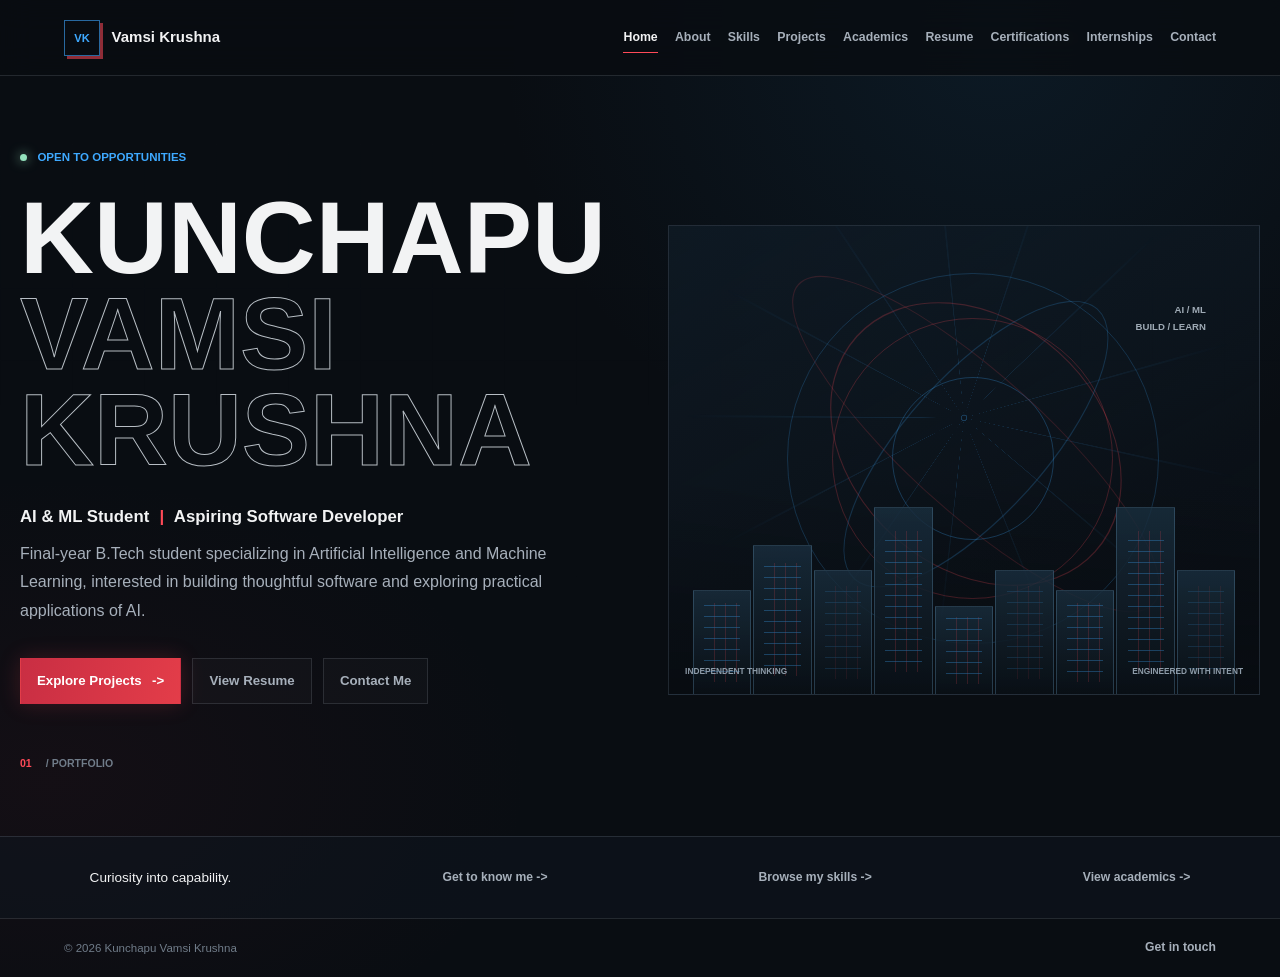
==== vamsi-portfolio/index.html @ ef6db5f4 "first upload" ====
<!doctype html>
<html lang="en">
<head>
	<meta charset="utf-8">
	<meta name="viewport" content="width=device-width, initial-scale=1">
	<meta name="description" content="Portfolio of Kunchapu Vamsi Krushna, a final-year B.Tech student specializing in Artificial Intelligence and Machine Learning.">
	<meta name="theme-color" content="#090d12">
	<title>Kunchapu Vamsi Krushna | AI &amp; ML Student</title>
	<link rel="stylesheet" href="css/style.css">
	<link rel="stylesheet" href="css/pages.css">
	<link rel="stylesheet" href="css/responsive.css">
	<script src="js/main.js" defer></script>
</head>
<body>
	<a class="skip-link" href="#main-content">Skip to content</a>
	<header class="site-header">
		<a class="brand" href="index.html" aria-label="Kunchapu Vamsi Krushna home"><span class="brand-mark">VK</span><span>Vamsi Krushna</span></a>
		<button class="nav-toggle" type="button" aria-expanded="false" aria-controls="primary-navigation" aria-label="Open navigation"><span></span><span></span></button>
		<nav class="primary-navigation" id="primary-navigation" aria-label="Main navigation">
			<a href="index.html" aria-current="page">Home</a>
			<a href="pages/about.html">About</a>
			<a href="pages/skills.html">Skills</a>
			<a href="pages/projects.html">Projects</a>
			<a href="pages/academics.html">Academics</a>
			<a href="pages/resume.html">Resume</a>
			<a href="pages/certifications.html">Certifications</a>
			<a href="pages/internships.html">Internships</a>
			<a href="pages/contact.html">Contact</a>
		</nav>
	</header>

	<main id="main-content" class="home-main">
		<section class="hero" aria-labelledby="hero-title">
			<div class="hero-copy">
				<p class="eyebrow"><span class="status-dot"></span> Open to opportunities</p>
				<h1 id="hero-title">Kunchapu<br><span>Vamsi Krushna</span></h1>
				<p class="hero-role">AI &amp; ML Student <span aria-hidden="true">|</span> Aspiring Software Developer</p>
				<p class="hero-intro">Final-year B.Tech student specializing in Artificial Intelligence and Machine Learning, interested in building thoughtful software and exploring practical applications of AI.</p>
				<div class="hero-actions">
					<a class="button button-primary" href="pages/projects.html">Explore Projects <span aria-hidden="true">-&gt;</span></a>
					<a class="button button-quiet" href="pages/resume.html">View Resume</a>
					<a class="button button-quiet" href="pages/contact.html">Contact Me</a>
				</div>
				<p class="hero-index"><span>01</span> / PORTFOLIO</p>
			</div>
			<div class="hero-art" aria-hidden="true">
				<div class="web-ring web-ring-one"></div>
				<div class="web-ring web-ring-two"></div>
				<div class="hero-coordinate">AI / ML<br>BUILD / LEARN</div>
				<div class="skyline">
					<i></i><i></i><i></i><i></i><i></i><i></i><i></i><i></i><i></i>
				</div>
				<div class="art-caption"><span>INDEPENDENT THINKING</span><span>ENGINEERED WITH INTENT</span></div>
			</div>
		</section>
		<section class="home-strip" aria-label="Portfolio sections">
			<p>Curiosity into capability.</p>
			<a href="pages/about.html">Get to know me <span aria-hidden="true">-&gt;</span></a>
			<a href="pages/skills.html">Browse my skills <span aria-hidden="true">-&gt;</span></a>
			<a href="pages/academics.html">View academics <span aria-hidden="true">-&gt;</span></a>
		</section>
	</main>

	<footer class="site-footer"><span>&copy; <span data-year></span> Kunchapu Vamsi Krushna</span><a href="pages/contact.html">Get in touch</a></footer>
</body>
</html>
---- vamsi-portfolio/css/style.css ----
:root {
	color-scheme: dark;
	--ink: #f2f3f4;
	--muted: #a7b0bb;
	--dim: #707c89;
	--night: #090d12;
	--panel: #111821;
	--panel-raised: #151f29;
	--line: rgba(199, 214, 228, .14);
	--red: #ff4a58;
	--blue: #3ea9ff;
	--green: #94e2bd;
	--font-display: "Arial Black", "Trebuchet MS", sans-serif;
	--font-body: "Trebuchet MS", "Segoe UI", sans-serif;
	font-family: var(--font-body);
	font-synthesis: none;
	text-rendering: optimizeLegibility;
}

* { box-sizing: border-box; }
html { min-width: 320px; scroll-behavior: smooth; }
body {
	min-width: 320px;
	min-height: 100vh;
	margin: 0;
	display: flex;
	flex-direction: column;
	overflow-x: hidden;
	color: var(--ink);
	background-color: var(--night);
	background-image: radial-gradient(ellipse at 78% 4%, rgba(25, 79, 116, .19), transparent 31rem), radial-gradient(ellipse at 4% 80%, rgba(117, 31, 46, .1), transparent 30rem);
	font: 400 1rem/1.6 var(--font-body);
}

body::before {
	position: fixed;
	z-index: -1;
	inset: 0;
	pointer-events: none;
	content: "";
	opacity: .16;
	background-image: linear-gradient(rgba(173, 197, 218, .05) 1px, transparent 1px), linear-gradient(90deg, rgba(173, 197, 218, .05) 1px, transparent 1px);
	background-size: 72px 72px;
	mask-image: linear-gradient(to bottom, black, transparent 90%);
}

a { color: inherit; }
button, a { -webkit-tap-highlight-color: transparent; }
a:focus-visible, button:focus-visible { outline: 2px solid var(--blue); outline-offset: 4px; }
img, iframe { max-width: 100%; }

.skip-link {
	position: fixed;
	z-index: 20;
	top: .75rem;
	left: .75rem;
	padding: .7rem 1rem;
	transform: translateY(-160%);
	color: var(--night);
	background: var(--ink);
	font-weight: 700;
}
.skip-link:focus { transform: translateY(0); }

.site-header {
	position: relative;
	z-index: 5;
	min-height: 76px;
	display: flex;
	align-items: center;
	justify-content: space-between;
	gap: 2rem;
	padding: .8rem clamp(1.25rem, 5vw, 5.25rem);
	border-bottom: 1px solid var(--line);
	background: rgba(9, 13, 18, .83);
	backdrop-filter: blur(16px);
}
.brand { display: inline-flex; align-items: center; gap: .72rem; flex: 0 0 auto; text-decoration: none; font-size: .94rem; font-weight: 700; letter-spacing: 0; }
.brand-mark { display: grid; width: 36px; aspect-ratio: 1; place-items: center; border: 1px solid rgba(62, 169, 255, .6); color: var(--blue); font: 800 .7rem var(--font-display); box-shadow: 3px 3px 0 rgba(255, 74, 88, .55); }
.primary-navigation { display: flex; align-items: center; justify-content: flex-end; gap: clamp(.65rem, 1.35vw, 1.3rem); }
.primary-navigation a { position: relative; padding: .35rem 0; color: var(--muted); text-decoration: none; font-size: .77rem; font-weight: 700; transition: color .2s ease; }
.primary-navigation a::after { position: absolute; right: 0; bottom: 0; left: 0; height: 1px; transform: scaleX(0); transform-origin: left; background: var(--red); content: ""; transition: transform .2s ease; }
.primary-navigation a:hover, .primary-navigation a[aria-current="page"] { color: var(--ink); }
.primary-navigation a:hover::after, .primary-navigation a[aria-current="page"]::after { transform: scaleX(1); }
.nav-toggle { display: none; }

.home-main { flex: 1; }
.hero {
	position: relative;
	width: min(100% - 2.5rem, 1370px);
	min-height: min(760px, calc(100svh - 140px));
	margin: 0 auto;
	display: grid;
	grid-template-columns: minmax(0, 1.02fr) minmax(300px, .98fr);
	align-items: center;
	gap: 2rem;
	padding: clamp(4rem, 8vh, 7rem) 0 4rem;
}
.hero-copy { position: relative; z-index: 2; max-width: 710px; animation: enter-left .75s cubic-bezier(.2,.7,.2,1) both; }
.eyebrow { display: flex; align-items: center; gap: .65rem; margin: 0 0 1.45rem; color: var(--blue); font-size: .72rem; font-weight: 800; letter-spacing: 0; text-transform: uppercase; }
.status-dot { width: 7px; aspect-ratio: 1; border-radius: 50%; background: var(--green); box-shadow: 0 0 12px rgba(148, 226, 189, .8); }
h1, h2, h3, p { overflow-wrap: anywhere; }
.hero h1 { margin: 0; font: 900 6.4rem/.94 var(--font-display); letter-spacing: 0; text-transform: uppercase; }
.hero h1 span { color: transparent; -webkit-text-stroke: 1px rgba(232, 239, 246, .78); }
.hero-role { margin: 1.6rem 0 .55rem; color: var(--ink); font-size: 1.05rem; font-weight: 700; }
.hero-role span { margin: 0 .35rem; color: var(--red); }
.hero-intro { max-width: 560px; margin: 0; color: var(--muted); font-size: 1rem; line-height: 1.8; }
.hero-actions { display: flex; flex-wrap: wrap; gap: .7rem; margin-top: 2rem; }
.button { min-height: 46px; display: inline-flex; align-items: center; justify-content: center; gap: .65rem; padding: .7rem 1rem; border: 1px solid transparent; text-decoration: none; font-size: .83rem; font-weight: 800; transition: transform .2s ease, box-shadow .2s ease, background .2s ease; }
.button:hover { transform: translateY(-2px); }
.button-primary { color: white; background: linear-gradient(105deg, #c92e43, #e33d49); box-shadow: 0 0 22px rgba(255, 74, 88, .18); }
.button-primary:hover { box-shadow: 0 0 28px rgba(255, 74, 88, .34); }
.button-quiet { border-color: var(--line); color: var(--muted); background: rgba(255,255,255,.025); }
.button-quiet:hover { border-color: rgba(62, 169, 255, .62); color: var(--ink); }
.hero-index { margin: 3.2rem 0 0; color: var(--dim); font-size: .66rem; font-weight: 800; letter-spacing: 0; }
.hero-index span { margin-right: .7rem; color: var(--red); }

.hero-art { position: relative; min-height: 470px; isolation: isolate; overflow: hidden; border: 1px solid rgba(167, 190, 212, .15); background: linear-gradient(150deg, rgba(16, 28, 39, .75), rgba(10, 15, 22, .35)); animation: enter-right .9s .1s cubic-bezier(.2,.7,.2,1) both; }
.hero-art::before { position: absolute; z-index: -1; inset: 0; background: radial-gradient(circle at 50% 41%, transparent 0 2px, rgba(62, 169, 255, .28) 2.5px 3px, transparent 3.5px), repeating-conic-gradient(from 4deg at 50% 41%, transparent 0 14deg, rgba(62,169,255,.16) 14.2deg 14.5deg, transparent 14.8deg 28deg); mask-image: radial-gradient(ellipse at 50% 42%, black 4%, transparent 67%); content: ""; }
.hero-art::after { position: absolute; z-index: -1; inset: 0; background: linear-gradient(180deg, transparent 55%, rgba(8, 12, 17, .96)); content: ""; }
.web-ring { position: absolute; top: 10%; left: 20%; width: 63%; aspect-ratio: 1; border: 1px solid rgba(62, 169, 255, .2); border-radius: 50%; }
.web-ring::before, .web-ring::after { position: absolute; inset: 12%; border: 1px solid rgba(255, 74, 88, .23); border-radius: 50%; content: ""; }
.web-ring::after { inset: 28%; border-color: rgba(62, 169, 255, .26); }
.web-ring-two { top: 20%; left: 31%; width: 42%; border-color: rgba(255, 74, 88, .23); transform: rotate(42deg) scaleX(1.3); }
.web-ring-two::before { inset: -24% 28%; border-color: rgba(62, 169, 255, .2); }
.web-ring-two::after { inset: 22% -25%; border-color: rgba(255, 74, 88, .16); }
.hero-coordinate { position: absolute; top: 16%; right: 9%; color: rgba(216, 229, 240, .72); font-size: .6rem; font-weight: 800; letter-spacing: 0; line-height: 1.8; text-align: right; }
.skyline { position: absolute; right: 0; bottom: 0; left: 0; height: 42%; display: flex; align-items: flex-end; gap: 2px; padding: 0 4%; }
.skyline i { position: relative; flex: 1; height: 53%; border: 1px solid rgba(80, 122, 154, .4); border-bottom: 0; background: linear-gradient(180deg, rgba(26, 47, 63, .8), rgba(9, 15, 21, .98)); }
.skyline i:nth-child(2n) { height: 76%; }
.skyline i:nth-child(3n) { height: 63%; }
.skyline i:nth-child(4n) { height: 95%; }
.skyline i:nth-child(5n) { height: 45%; }
.skyline i::after { position: absolute; inset: 12% 18%; background: repeating-linear-gradient(0deg, transparent 0 10px, rgba(62, 169, 255, .55) 10px 11px), repeating-linear-gradient(90deg, transparent 0 10px, rgba(255, 74, 88, .32) 10px 11px); opacity: .55; content: ""; }
.skyline i:nth-child(3n)::after { opacity: .27; }
.art-caption { position: absolute; right: 1rem; bottom: 1rem; left: 1rem; display: flex; justify-content: space-between; gap: .5rem; color: #8e9ca9; font-size: .52rem; font-weight: 800; letter-spacing: 0; }
.home-strip { min-height: 82px; display: flex; align-items: center; justify-content: space-between; gap: 1.2rem; padding: 1rem clamp(1.25rem, 7vw, 7rem); border-top: 1px solid var(--line); background: rgba(16, 23, 31, .55); }
.home-strip p { margin: 0; color: var(--ink); font-family: var(--font-display); font-size: .85rem; }
.home-strip a, .site-footer a { color: var(--muted); text-decoration: none; font-size: .76rem; font-weight: 700; }
.home-strip a:hover, .site-footer a:hover { color: var(--blue); }
.site-footer { width: 100%; display: flex; align-items: center; justify-content: space-between; gap: 1rem; margin-top: auto; padding: 1.2rem clamp(1.25rem, 5vw, 5.25rem); border-top: 1px solid var(--line); color: var(--dim); font-size: .72rem; }

@keyframes enter-left { from { opacity: 0; transform: translateX(-18px); } to { opacity: 1; transform: translateX(0); } }
@keyframes enter-right { from { opacity: 0; transform: translateX(18px); } to { opacity: 1; transform: translateX(0); } }
@media (prefers-reduced-motion: reduce) {
	*, *::before, *::after { scroll-behavior: auto !important; animation-duration: .01ms !important; animation-iteration-count: 1 !important; transition-duration: .01ms !important; }
}
---- vamsi-portfolio/css/pages.css ----
.page-main { width: min(100% - 2.5rem, 1200px); margin: 0 auto; padding: clamp(3.5rem, 7vw, 6rem) 0 5rem; flex: 1; }
.page-heading { max-width: 810px; margin-bottom: 2.8rem; }
.page-kicker { margin: 0 0 .7rem; color: var(--blue); font-size: .72rem; font-weight: 800; letter-spacing: 0; text-transform: uppercase; }
.page-heading h1 { margin: 0; font: 900 5rem/1 var(--font-display); letter-spacing: 0; text-transform: uppercase; }
.page-heading h1 span { color: var(--red); }
.page-heading > p:last-child { max-width: 700px; margin: 1rem 0 0; color: var(--muted); font-size: 1rem; line-height: 1.8; }
.section-label { display: flex; align-items: center; gap: .75rem; margin: 2.6rem 0 1.2rem; color: var(--ink); font: 800 .82rem var(--font-display); letter-spacing: 0; text-transform: uppercase; }
.section-label::before { width: 24px; height: 2px; background: var(--red); content: ""; }
.content-copy { max-width: 760px; color: var(--muted); font-size: 1.02rem; line-height: 1.9; }
.content-copy strong { color: var(--ink); }
.about-grid { display: grid; grid-template-columns: minmax(0, 1.25fr) minmax(250px, .75fr); gap: clamp(2rem, 7vw, 6rem); align-items: start; }
.interest-list { display: flex; flex-wrap: wrap; gap: .65rem; margin: 1.3rem 0 0; padding: 0; list-style: none; }
.interest-list li { padding: .55rem .75rem; border: 1px solid var(--line); color: var(--muted); background: rgba(255,255,255,.025); font-size: .83rem; }
.fact-list { margin: 0; border-top: 1px solid var(--line); }
.fact-row { display: grid; grid-template-columns: 105px 1fr; gap: .8rem; padding: 1rem 0; border-bottom: 1px solid var(--line); }
.fact-row dt { color: var(--dim); font-size: .75rem; font-weight: 800; text-transform: uppercase; }
.fact-row dd { margin: 0; color: var(--ink); font-size: .9rem; }

.skill-group { margin-top: 2.2rem; }
.skill-group h2 { margin: 0 0 1rem; color: var(--muted); font-size: .78rem; letter-spacing: 0; text-transform: uppercase; }
.skill-list { display: flex; flex-wrap: wrap; gap: .65rem; margin: 0; padding: 0; list-style: none; }
.skill-list li { min-width: 115px; padding: .95rem 1rem; border: 1px solid var(--line); border-left: 2px solid var(--blue); background: linear-gradient(120deg, rgba(25, 39, 52, .7), rgba(12, 18, 25, .45)); font-size: .92rem; font-weight: 700; transition: border-color .2s ease, transform .2s ease; }
.skill-list li:hover { transform: translateY(-2px); border-color: rgba(62, 169, 255, .65); }
.skill-group:nth-of-type(2) .skill-list li { border-left-color: var(--red); }

.project-grid, .document-grid, .record-grid { display: grid; grid-template-columns: repeat(2, minmax(0, 1fr)); gap: 1rem; }
.project-card, .document-card, .record-card { min-width: 0; border: 1px solid var(--line); background: linear-gradient(145deg, rgba(20, 30, 40, .82), rgba(13, 18, 24, .8)); }
.has-multiple-documents { grid-column: 1 / -1; }
.project-card { overflow: hidden; }
.project-image { display: grid; min-height: 190px; place-items: center; overflow: hidden; border-bottom: 1px solid var(--line); background: repeating-linear-gradient(135deg, rgba(62,169,255,.06) 0 1px, transparent 1px 15px), linear-gradient(120deg, rgba(52,20,31,.4), rgba(14,33,49,.65)); }
.project-image img { width: 100%; height: 220px; object-fit: cover; }
.image-placeholder { padding: 1rem; color: var(--dim); font-size: .75rem; font-weight: 800; letter-spacing: 0; text-align: center; text-transform: uppercase; }
.project-body { padding: 1.25rem; }
.project-body h2, .document-card h2, .record-card h2 { margin: 0; font: 800 1.05rem/1.4 var(--font-display); }
.project-body p, .document-card > p, .record-card > p { color: var(--muted); font-size: .9rem; line-height: 1.7; }
.project-meta { display: flex; flex-wrap: wrap; gap: .5rem; margin: 1rem 0; padding: 0; list-style: none; }
.project-meta li { padding: .25rem .5rem; border: 1px solid var(--line); color: #bdc7d1; font-size: .72rem; }
.project-links, .document-actions { display: flex; flex-wrap: wrap; gap: .7rem; margin-top: 1rem; }
.text-link { color: var(--blue); font-size: .82rem; font-weight: 800; text-decoration-thickness: 1px; text-underline-offset: 4px; }
.text-link:hover { color: #a2d8ff; }

.document-card, .record-card { padding: 1.1rem; }
.document-card header, .record-card header { display: flex; align-items: flex-start; justify-content: space-between; gap: 1rem; }
.document-card header > span, .record-card header > span { color: var(--red); font-size: .68rem; font-weight: 800; letter-spacing: 0; text-transform: uppercase; }
.document-card h2, .record-card h2 { margin-top: .55rem; }
.document-card .session, .record-card .record-detail { margin: .35rem 0 1rem; color: var(--dim); font-size: .78rem; }
.entry-detail { margin: .55rem 0; color: var(--muted); font-size: .84rem; line-height: 1.65; }
.entry-detail strong { color: var(--ink); }
.entry-documents { display: grid; grid-template-columns: repeat(auto-fit, minmax(min(100%, 300px), 1fr)); gap: 1rem; margin-top: 1rem; }
.entry-document { min-width: 0; }
.entry-document-title { margin: 0 0 .65rem; color: var(--ink); font-size: .82rem; }
.entry-no-document { margin: 1rem 0 0; color: var(--dim); font-size: .82rem; }
.project-features { display: grid; gap: .4rem; margin: 1rem 0; padding-left: 1.1rem; color: var(--muted); font-size: .82rem; }
.document-preview { min-height: 180px; display: grid; place-items: center; overflow: hidden; border: 1px dashed rgba(167, 190, 212, .25); background: rgba(5, 9, 13, .5); }
.document-preview iframe { display: block; width: 100%; height: 290px; border: 0; background: white; }
.document-preview img { display: block; width: 100%; max-height: 360px; object-fit: contain; }
.preview-message { max-width: 32ch; margin: 1rem; color: var(--dim); font-size: .82rem; text-align: center; }
.document-status { min-height: 1.5em; margin: .7rem 0 0 !important; color: var(--dim) !important; font-size: .77rem !important; }
.button-small { min-height: 38px; padding: .5rem .8rem; border: 1px solid var(--line); color: var(--ink); background: rgba(255,255,255,.035); text-decoration: none; font-size: .75rem; font-weight: 800; }
.button-small:hover { border-color: var(--blue); }
.button-small[hidden] { display: none; }

.empty-state { padding: 1.6rem; border-left: 2px solid var(--red); background: rgba(18, 26, 34, .7); }
.empty-state h2 { margin: 0; font: 800 1rem var(--font-display); }
.empty-state p { max-width: 680px; margin: .55rem 0 0; color: var(--muted); font-size: .9rem; line-height: 1.75; }
.empty-state code { color: #c4d8e9; font: .82rem Consolas, monospace; overflow-wrap: anywhere; }
.contact-layout { display: grid; grid-template-columns: minmax(0, 1fr) minmax(270px, .7fr); gap: 3rem; align-items: start; }
.contact-link { display: flex; justify-content: space-between; gap: 1rem; padding: 1.1rem 0; border-bottom: 1px solid var(--line); color: var(--ink); text-decoration: none; }
.contact-link span:first-child { color: var(--dim); font-size: .76rem; font-weight: 800; letter-spacing: 0; text-transform: uppercase; }
.contact-link span:last-child { color: var(--blue); font-size: .9rem; font-weight: 700; overflow-wrap: anywhere; }
.contact-note { padding: 1.2rem; border: 1px solid var(--line); background: rgba(17, 24, 33, .62); }
.contact-note h2 { margin: 0 0 .6rem; font: 800 1rem var(--font-display); }
.contact-note p { margin: 0; color: var(--muted); font-size: .88rem; line-height: 1.7; }

@media (max-width: 780px) {
	.about-grid, .contact-layout { grid-template-columns: 1fr; }
	.project-grid, .document-grid, .record-grid { grid-template-columns: 1fr; }
	.page-heading h1 { font-size: 4rem; }
}
---- vamsi-portfolio/css/responsive.css ----
@media (max-width: 1080px) {
	.site-header { gap: 1rem; }
	.primary-navigation { gap: .75rem; }
	.primary-navigation a { font-size: .7rem; }
	.hero { grid-template-columns: minmax(0, 1.1fr) minmax(270px, .9fr); }
	.hero h1 { font-size: 5.4rem; }
	.hero-art { min-height: 420px; }
}

@media (max-width: 860px) {
	.site-header { min-height: 68px; }
	.nav-toggle { width: 42px; height: 42px; display: grid; align-content: center; justify-items: center; gap: 6px; border: 1px solid var(--line); color: var(--ink); background: transparent; cursor: pointer; }
	.nav-toggle span { width: 17px; height: 1px; background: currentColor; transition: transform .2s ease; }
	.nav-toggle[aria-expanded="true"] span:first-child { transform: translateY(3.5px) rotate(45deg); }
	.nav-toggle[aria-expanded="true"] span:last-child { transform: translateY(-3.5px) rotate(-45deg); }
	.primary-navigation { position: absolute; top: calc(100% + 1px); right: 0; left: 0; display: none; align-items: stretch; flex-direction: column; gap: 0; padding: .5rem 1.25rem 1rem; border-bottom: 1px solid var(--line); background: rgba(9, 13, 18, .98); }
	.primary-navigation.is-open { display: flex; }
	.primary-navigation a { padding: .8rem .1rem; border-bottom: 1px solid rgba(199, 214, 228, .08); font-size: .82rem; }
	.primary-navigation a::after { display: none; }
	.hero { min-height: auto; grid-template-columns: 1fr; gap: 2rem; padding-top: 4.2rem; }
	.hero-copy { max-width: 650px; }
	.hero h1 { font-size: 4.5rem; }
	.hero-role { font-size: 1rem; }
	.hero-art { min-height: 350px; }
	.home-strip { flex-wrap: wrap; justify-content: flex-start; }
	.home-strip p { width: 100%; }
}

@media (max-width: 520px) {
	.site-header { padding-inline: 1rem; }
	.brand { font-size: .85rem; }
	.hero { width: min(100% - 2rem, 1370px); padding-top: 3.4rem; }
	.hero h1 { font-size: 2.8rem; }
	.hero-role { line-height: 1.6; }
	.hero-actions { display: grid; grid-template-columns: 1fr 1fr; }
	.hero-actions .button:first-child { grid-column: 1 / -1; }
	.hero-actions .button { padding-inline: .6rem; font-size: .76rem; }
	.hero-art { min-height: 270px; }
	.home-strip { padding-inline: 1rem; }
	.home-strip a { font-size: .7rem; }
	.site-footer { align-items: flex-start; flex-direction: column; padding-inline: 1rem; }
	.page-main { width: min(100% - 2rem, 1200px); padding-top: 3rem; }
	.page-heading h1 { font-size: 2.7rem; }
	.document-card, .record-card { padding: .85rem; }
	.document-preview iframe { height: 220px; }
}
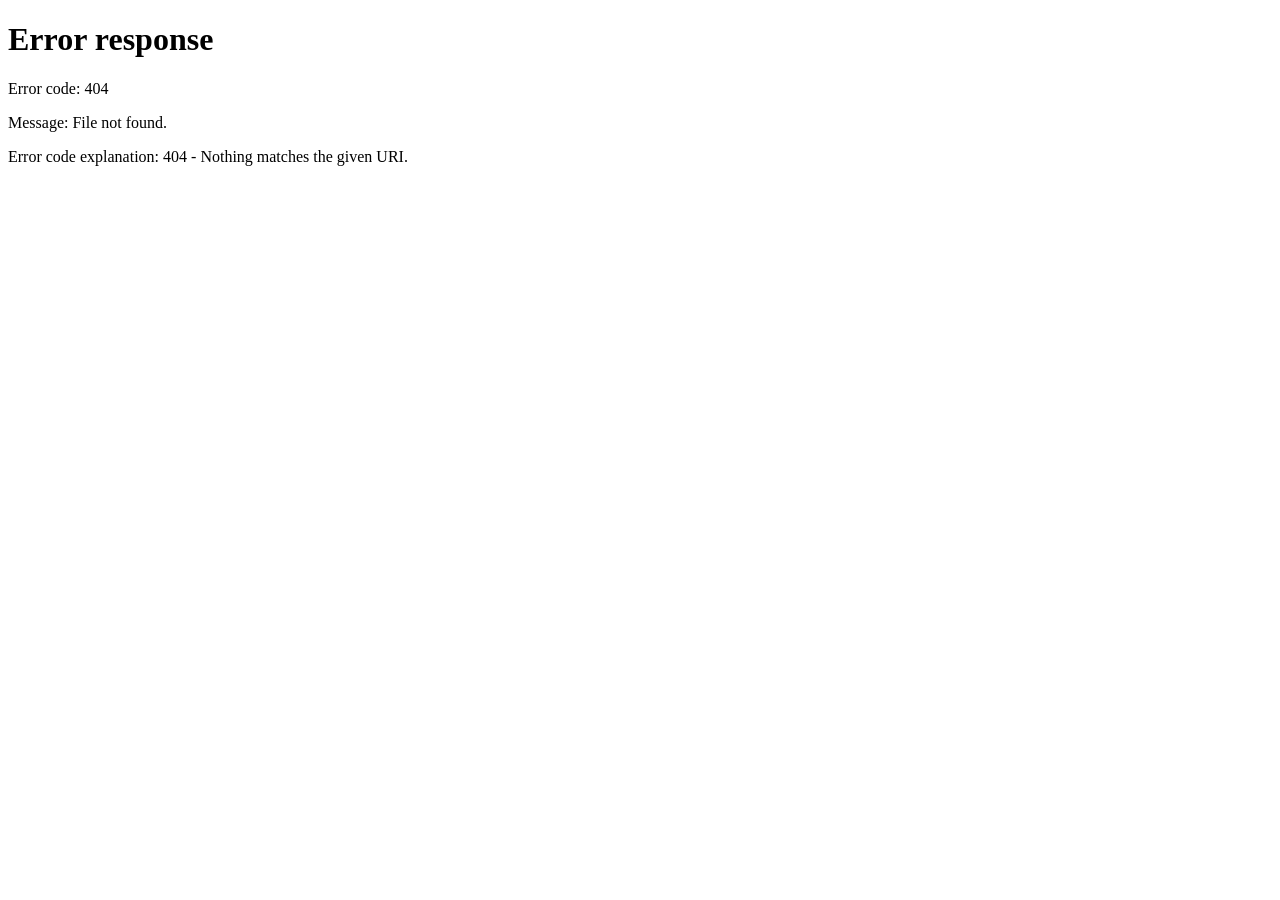
==== commit 4744406a: "Update index.html" ====
--- a/vamsi-portfolio/index.html
+++ b/vamsi-portfolio/index.html
@@ -3,64 +3,29 @@
 <head>
 	<meta charset="utf-8">
 	<meta name="viewport" content="width=device-width, initial-scale=1">
-	<meta name="description" content="Portfolio of Kunchapu Vamsi Krushna, a final-year B.Tech student specializing in Artificial Intelligence and Machine Learning.">
+	<meta http-equiv="refresh" content="0; url=vamsi-portfolio/index.html">
 	<meta name="theme-color" content="#090d12">
-	<title>Kunchapu Vamsi Krushna | AI &amp; ML Student</title>
-	<link rel="stylesheet" href="css/style.css">
-	<link rel="stylesheet" href="css/pages.css">
-	<link rel="stylesheet" href="css/responsive.css">
-	<script src="js/main.js" defer></script>
+	<title>Kunchapu Vamsi Krushna | Portfolio</title>
+	<style>
+		body {
+			margin: 0;
+			min-height: 100vh;
+			display: flex;
+			align-items: center;
+			justify-content: center;
+			background: #090d12;
+			color: #ffffff;
+			font-family: Arial, sans-serif;
+		}
+		a {
+			color: #f26b6b;
+		}
+	</style>
+	<script>
+		window.location.replace("vamsi-portfolio/index.html");
+	</script>
 </head>
 <body>
-	<a class="skip-link" href="#main-content">Skip to content</a>
-	<header class="site-header">
-		<a class="brand" href="index.html" aria-label="Kunchapu Vamsi Krushna home"><span class="brand-mark">VK</span><span>Vamsi Krushna</span></a>
-		<button class="nav-toggle" type="button" aria-expanded="false" aria-controls="primary-navigation" aria-label="Open navigation"><span></span><span></span></button>
-		<nav class="primary-navigation" id="primary-navigation" aria-label="Main navigation">
-			<a href="index.html" aria-current="page">Home</a>
-			<a href="pages/about.html">About</a>
-			<a href="pages/skills.html">Skills</a>
-			<a href="pages/projects.html">Projects</a>
-			<a href="pages/academics.html">Academics</a>
-			<a href="pages/resume.html">Resume</a>
-			<a href="pages/certifications.html">Certifications</a>
-			<a href="pages/internships.html">Internships</a>
-			<a href="pages/contact.html">Contact</a>
-		</nav>
-	</header>
-
-	<main id="main-content" class="home-main">
-		<section class="hero" aria-labelledby="hero-title">
-			<div class="hero-copy">
-				<p class="eyebrow"><span class="status-dot"></span> Open to opportunities</p>
-				<h1 id="hero-title">Kunchapu<br><span>Vamsi Krushna</span></h1>
-				<p class="hero-role">AI &amp; ML Student <span aria-hidden="true">|</span> Aspiring Software Developer</p>
-				<p class="hero-intro">Final-year B.Tech student specializing in Artificial Intelligence and Machine Learning, interested in building thoughtful software and exploring practical applications of AI.</p>
-				<div class="hero-actions">
-					<a class="button button-primary" href="pages/projects.html">Explore Projects <span aria-hidden="true">-&gt;</span></a>
-					<a class="button button-quiet" href="pages/resume.html">View Resume</a>
-					<a class="button button-quiet" href="pages/contact.html">Contact Me</a>
-				</div>
-				<p class="hero-index"><span>01</span> / PORTFOLIO</p>
-			</div>
-			<div class="hero-art" aria-hidden="true">
-				<div class="web-ring web-ring-one"></div>
-				<div class="web-ring web-ring-two"></div>
-				<div class="hero-coordinate">AI / ML<br>BUILD / LEARN</div>
-				<div class="skyline">
-					<i></i><i></i><i></i><i></i><i></i><i></i><i></i><i></i><i></i>
-				</div>
-				<div class="art-caption"><span>INDEPENDENT THINKING</span><span>ENGINEERED WITH INTENT</span></div>
-			</div>
-		</section>
-		<section class="home-strip" aria-label="Portfolio sections">
-			<p>Curiosity into capability.</p>
-			<a href="pages/about.html">Get to know me <span aria-hidden="true">-&gt;</span></a>
-			<a href="pages/skills.html">Browse my skills <span aria-hidden="true">-&gt;</span></a>
-			<a href="pages/academics.html">View academics <span aria-hidden="true">-&gt;</span></a>
-		</section>
-	</main>
-
-	<footer class="site-footer"><span>&copy; <span data-year></span> Kunchapu Vamsi Krushna</span><a href="pages/contact.html">Get in touch</a></footer>
+	<p>Opening portfolio... <a href="vamsi-portfolio/index.html">Click here if it does not open.</a></p>
 </body>
 </html>
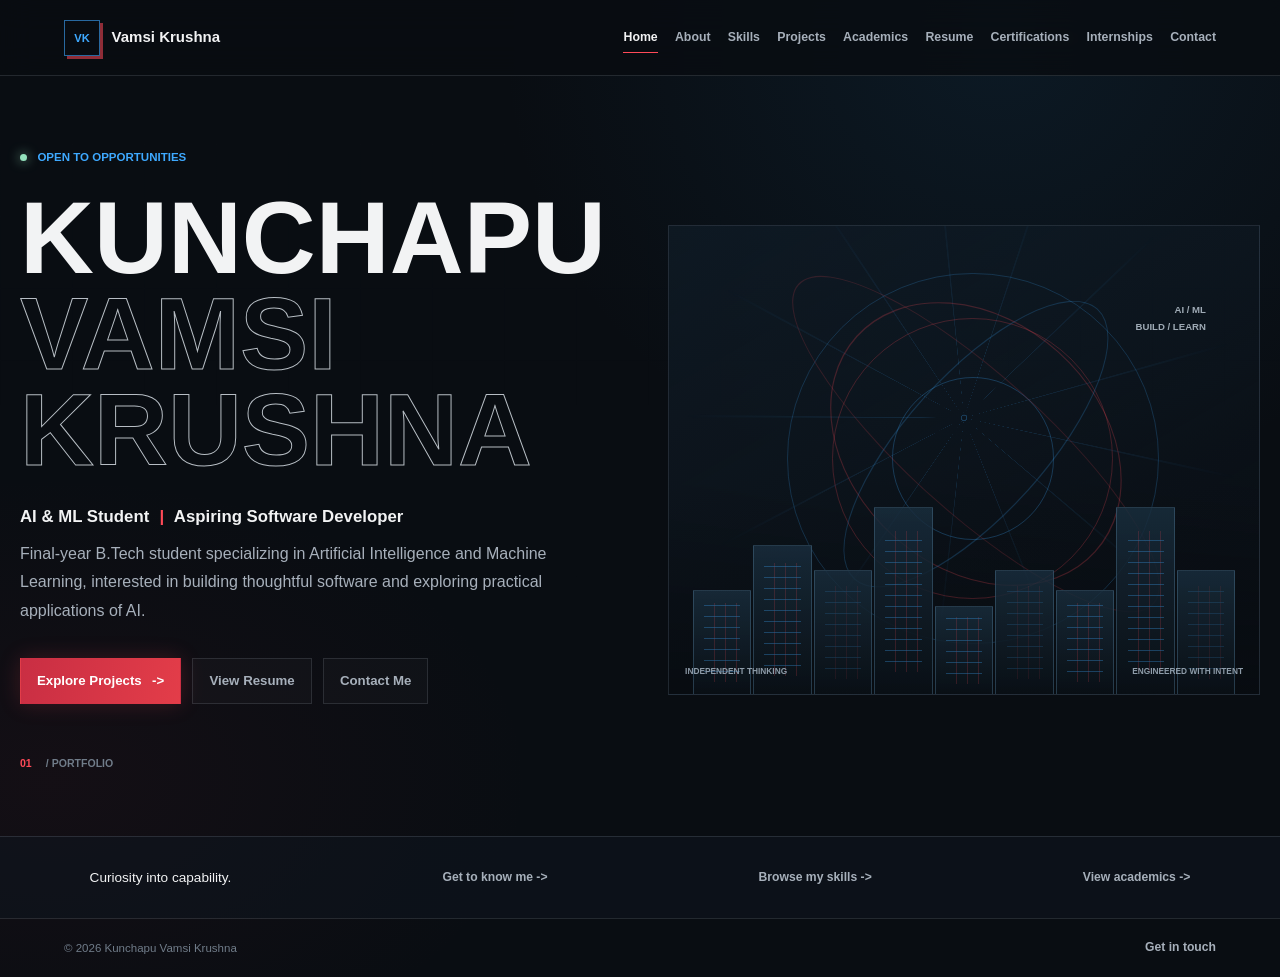
==== commit 60f10bc9: "Update index.html" ====
--- a/vamsi-portfolio/index.html
+++ b/vamsi-portfolio/index.html
@@ -3,29 +3,64 @@
 <head>
 	<meta charset="utf-8">
 	<meta name="viewport" content="width=device-width, initial-scale=1">
-	<meta http-equiv="refresh" content="0; url=vamsi-portfolio/index.html">
+	<meta name="description" content="Portfolio of Kunchapu Vamsi Krushna, a final-year B.Tech student specializing in Artificial Intelligence and Machine Learning.">
 	<meta name="theme-color" content="#090d12">
-	<title>Kunchapu Vamsi Krushna | Portfolio</title>
-	<style>
-		body {
-			margin: 0;
-			min-height: 100vh;
-			display: flex;
-			align-items: center;
-			justify-content: center;
-			background: #090d12;
-			color: #ffffff;
-			font-family: Arial, sans-serif;
-		}
-		a {
-			color: #f26b6b;
-		}
-	</style>
-	<script>
-		window.location.replace("vamsi-portfolio/index.html");
-	</script>
+	<title>Kunchapu Vamsi Krushna | AI &amp; ML Student</title>
+	<link rel="stylesheet" href="css/style.css">
+	<link rel="stylesheet" href="css/pages.css">
+	<link rel="stylesheet" href="css/responsive.css">
+	<script src="js/main.js" defer></script>
 </head>
 <body>
-	<p>Opening portfolio... <a href="vamsi-portfolio/index.html">Click here if it does not open.</a></p>
+	<a class="skip-link" href="#main-content">Skip to content</a>
+	<header class="site-header">
+		<a class="brand" href="index.html" aria-label="Kunchapu Vamsi Krushna home"><span class="brand-mark">VK</span><span>Vamsi Krushna</span></a>
+		<button class="nav-toggle" type="button" aria-expanded="false" aria-controls="primary-navigation" aria-label="Open navigation"><span></span><span></span></button>
+		<nav class="primary-navigation" id="primary-navigation" aria-label="Main navigation">
+			<a href="index.html" aria-current="page">Home</a>
+			<a href="pages/about.html">About</a>
+			<a href="pages/skills.html">Skills</a>
+			<a href="pages/projects.html">Projects</a>
+			<a href="pages/academics.html">Academics</a>
+			<a href="pages/resume.html">Resume</a>
+			<a href="pages/certifications.html">Certifications</a>
+			<a href="pages/internships.html">Internships</a>
+			<a href="pages/contact.html">Contact</a>
+		</nav>
+	</header>
+
+	<main id="main-content" class="home-main">
+		<section class="hero" aria-labelledby="hero-title">
+			<div class="hero-copy">
+				<p class="eyebrow"><span class="status-dot"></span> Open to opportunities</p>
+				<h1 id="hero-title">Kunchapu<br><span>Vamsi Krushna</span></h1>
+				<p class="hero-role">AI &amp; ML Student <span aria-hidden="true">|</span> Aspiring Software Developer</p>
+				<p class="hero-intro">Final-year B.Tech student specializing in Artificial Intelligence and Machine Learning, interested in building thoughtful software and exploring practical applications of AI.</p>
+				<div class="hero-actions">
+					<a class="button button-primary" href="pages/projects.html">Explore Projects <span aria-hidden="true">-&gt;</span></a>
+					<a class="button button-quiet" href="pages/resume.html">View Resume</a>
+					<a class="button button-quiet" href="pages/contact.html">Contact Me</a>
+				</div>
+				<p class="hero-index"><span>01</span> / PORTFOLIO</p>
+			</div>
+			<div class="hero-art" aria-hidden="true">
+				<div class="web-ring web-ring-one"></div>
+				<div class="web-ring web-ring-two"></div>
+				<div class="hero-coordinate">AI / ML<br>BUILD / LEARN</div>
+				<div class="skyline">
+					<i></i><i></i><i></i><i></i><i></i><i></i><i></i><i></i><i></i>
+				</div>
+				<div class="art-caption"><span>INDEPENDENT THINKING</span><span>ENGINEERED WITH INTENT</span></div>
+			</div>
+		</section>
+		<section class="home-strip" aria-label="Portfolio sections">
+			<p>Curiosity into capability.</p>
+			<a href="pages/about.html">Get to know me <span aria-hidden="true">-&gt;</span></a>
+			<a href="pages/skills.html">Browse my skills <span aria-hidden="true">-&gt;</span></a>
+			<a href="pages/academics.html">View academics <span aria-hidden="true">-&gt;</span></a>
+		</section>
+	</main>
+
+	<footer class="site-footer"><span>&copy; <span data-year></span> Kunchapu Vamsi Krushna</span><a href="pages/contact.html">Get in touch</a></footer>
 </body>
 </html>
--- a/vamsi-portfolio/css/style.css
+++ b/vamsi-portfolio/css/style.css
@@ -0,0 +1,147 @@
+:root {
+	color-scheme: dark;
+	--ink: #f2f3f4;
+	--muted: #a7b0bb;
+	--dim: #707c89;
+	--night: #090d12;
+	--panel: #111821;
+	--panel-raised: #151f29;
+	--line: rgba(199, 214, 228, .14);
+	--red: #ff4a58;
+	--blue: #3ea9ff;
+	--green: #94e2bd;
+	--font-display: "Arial Black", "Trebuchet MS", sans-serif;
+	--font-body: "Trebuchet MS", "Segoe UI", sans-serif;
+	font-family: var(--font-body);
+	font-synthesis: none;
+	text-rendering: optimizeLegibility;
+}
+
+* { box-sizing: border-box; }
+html { min-width: 320px; scroll-behavior: smooth; }
+body {
+	min-width: 320px;
+	min-height: 100vh;
+	margin: 0;
+	display: flex;
+	flex-direction: column;
+	overflow-x: hidden;
+	color: var(--ink);
+	background-color: var(--night);
+	background-image: radial-gradient(ellipse at 78% 4%, rgba(25, 79, 116, .19), transparent 31rem), radial-gradient(ellipse at 4% 80%, rgba(117, 31, 46, .1), transparent 30rem);
+	font: 400 1rem/1.6 var(--font-body);
+}
+
+body::before {
+	position: fixed;
+	z-index: -1;
+	inset: 0;
+	pointer-events: none;
+	content: "";
+	opacity: .16;
+	background-image: linear-gradient(rgba(173, 197, 218, .05) 1px, transparent 1px), linear-gradient(90deg, rgba(173, 197, 218, .05) 1px, transparent 1px);
+	background-size: 72px 72px;
+	mask-image: linear-gradient(to bottom, black, transparent 90%);
+}
+
+a { color: inherit; }
+button, a { -webkit-tap-highlight-color: transparent; }
+a:focus-visible, button:focus-visible { outline: 2px solid var(--blue); outline-offset: 4px; }
+img, iframe { max-width: 100%; }
+
+.skip-link {
+	position: fixed;
+	z-index: 20;
+	top: .75rem;
+	left: .75rem;
+	padding: .7rem 1rem;
+	transform: translateY(-160%);
+	color: var(--night);
+	background: var(--ink);
+	font-weight: 700;
+}
+.skip-link:focus { transform: translateY(0); }
+
+.site-header {
+	position: relative;
+	z-index: 5;
+	min-height: 76px;
+	display: flex;
+	align-items: center;
+	justify-content: space-between;
+	gap: 2rem;
+	padding: .8rem clamp(1.25rem, 5vw, 5.25rem);
+	border-bottom: 1px solid var(--line);
+	background: rgba(9, 13, 18, .83);
+	backdrop-filter: blur(16px);
+}
+.brand { display: inline-flex; align-items: center; gap: .72rem; flex: 0 0 auto; text-decoration: none; font-size: .94rem; font-weight: 700; letter-spacing: 0; }
+.brand-mark { display: grid; width: 36px; aspect-ratio: 1; place-items: center; border: 1px solid rgba(62, 169, 255, .6); color: var(--blue); font: 800 .7rem var(--font-display); box-shadow: 3px 3px 0 rgba(255, 74, 88, .55); }
+.primary-navigation { display: flex; align-items: center; justify-content: flex-end; gap: clamp(.65rem, 1.35vw, 1.3rem); }
+.primary-navigation a { position: relative; padding: .35rem 0; color: var(--muted); text-decoration: none; font-size: .77rem; font-weight: 700; transition: color .2s ease; }
+.primary-navigation a::after { position: absolute; right: 0; bottom: 0; left: 0; height: 1px; transform: scaleX(0); transform-origin: left; background: var(--red); content: ""; transition: transform .2s ease; }
+.primary-navigation a:hover, .primary-navigation a[aria-current="page"] { color: var(--ink); }
+.primary-navigation a:hover::after, .primary-navigation a[aria-current="page"]::after { transform: scaleX(1); }
+.nav-toggle { display: none; }
+
+.home-main { flex: 1; }
+.hero {
+	position: relative;
+	width: min(100% - 2.5rem, 1370px);
+	min-height: min(760px, calc(100svh - 140px));
+	margin: 0 auto;
+	display: grid;
+	grid-template-columns: minmax(0, 1.02fr) minmax(300px, .98fr);
+	align-items: center;
+	gap: 2rem;
+	padding: clamp(4rem, 8vh, 7rem) 0 4rem;
+}
+.hero-copy { position: relative; z-index: 2; max-width: 710px; animation: enter-left .75s cubic-bezier(.2,.7,.2,1) both; }
+.eyebrow { display: flex; align-items: center; gap: .65rem; margin: 0 0 1.45rem; color: var(--blue); font-size: .72rem; font-weight: 800; letter-spacing: 0; text-transform: uppercase; }
+.status-dot { width: 7px; aspect-ratio: 1; border-radius: 50%; background: var(--green); box-shadow: 0 0 12px rgba(148, 226, 189, .8); }
+h1, h2, h3, p { overflow-wrap: anywhere; }
+.hero h1 { margin: 0; font: 900 6.4rem/.94 var(--font-display); letter-spacing: 0; text-transform: uppercase; }
+.hero h1 span { color: transparent; -webkit-text-stroke: 1px rgba(232, 239, 246, .78); }
+.hero-role { margin: 1.6rem 0 .55rem; color: var(--ink); font-size: 1.05rem; font-weight: 700; }
+.hero-role span { margin: 0 .35rem; color: var(--red); }
+.hero-intro { max-width: 560px; margin: 0; color: var(--muted); font-size: 1rem; line-height: 1.8; }
+.hero-actions { display: flex; flex-wrap: wrap; gap: .7rem; margin-top: 2rem; }
+.button { min-height: 46px; display: inline-flex; align-items: center; justify-content: center; gap: .65rem; padding: .7rem 1rem; border: 1px solid transparent; text-decoration: none; font-size: .83rem; font-weight: 800; transition: transform .2s ease, box-shadow .2s ease, background .2s ease; }
+.button:hover { transform: translateY(-2px); }
+.button-primary { color: white; background: linear-gradient(105deg, #c92e43, #e33d49); box-shadow: 0 0 22px rgba(255, 74, 88, .18); }
+.button-primary:hover { box-shadow: 0 0 28px rgba(255, 74, 88, .34); }
+.button-quiet { border-color: var(--line); color: var(--muted); background: rgba(255,255,255,.025); }
+.button-quiet:hover { border-color: rgba(62, 169, 255, .62); color: var(--ink); }
+.hero-index { margin: 3.2rem 0 0; color: var(--dim); font-size: .66rem; font-weight: 800; letter-spacing: 0; }
+.hero-index span { margin-right: .7rem; color: var(--red); }
+
+.hero-art { position: relative; min-height: 470px; isolation: isolate; overflow: hidden; border: 1px solid rgba(167, 190, 212, .15); background: linear-gradient(150deg, rgba(16, 28, 39, .75), rgba(10, 15, 22, .35)); animation: enter-right .9s .1s cubic-bezier(.2,.7,.2,1) both; }
+.hero-art::before { position: absolute; z-index: -1; inset: 0; background: radial-gradient(circle at 50% 41%, transparent 0 2px, rgba(62, 169, 255, .28) 2.5px 3px, transparent 3.5px), repeating-conic-gradient(from 4deg at 50% 41%, transparent 0 14deg, rgba(62,169,255,.16) 14.2deg 14.5deg, transparent 14.8deg 28deg); mask-image: radial-gradient(ellipse at 50% 42%, black 4%, transparent 67%); content: ""; }
+.hero-art::after { position: absolute; z-index: -1; inset: 0; background: linear-gradient(180deg, transparent 55%, rgba(8, 12, 17, .96)); content: ""; }
+.web-ring { position: absolute; top: 10%; left: 20%; width: 63%; aspect-ratio: 1; border: 1px solid rgba(62, 169, 255, .2); border-radius: 50%; }
+.web-ring::before, .web-ring::after { position: absolute; inset: 12%; border: 1px solid rgba(255, 74, 88, .23); border-radius: 50%; content: ""; }
+.web-ring::after { inset: 28%; border-color: rgba(62, 169, 255, .26); }
+.web-ring-two { top: 20%; left: 31%; width: 42%; border-color: rgba(255, 74, 88, .23); transform: rotate(42deg) scaleX(1.3); }
+.web-ring-two::before { inset: -24% 28%; border-color: rgba(62, 169, 255, .2); }
+.web-ring-two::after { inset: 22% -25%; border-color: rgba(255, 74, 88, .16); }
+.hero-coordinate { position: absolute; top: 16%; right: 9%; color: rgba(216, 229, 240, .72); font-size: .6rem; font-weight: 800; letter-spacing: 0; line-height: 1.8; text-align: right; }
+.skyline { position: absolute; right: 0; bottom: 0; left: 0; height: 42%; display: flex; align-items: flex-end; gap: 2px; padding: 0 4%; }
+.skyline i { position: relative; flex: 1; height: 53%; border: 1px solid rgba(80, 122, 154, .4); border-bottom: 0; background: linear-gradient(180deg, rgba(26, 47, 63, .8), rgba(9, 15, 21, .98)); }
+.skyline i:nth-child(2n) { height: 76%; }
+.skyline i:nth-child(3n) { height: 63%; }
+.skyline i:nth-child(4n) { height: 95%; }
+.skyline i:nth-child(5n) { height: 45%; }
+.skyline i::after { position: absolute; inset: 12% 18%; background: repeating-linear-gradient(0deg, transparent 0 10px, rgba(62, 169, 255, .55) 10px 11px), repeating-linear-gradient(90deg, transparent 0 10px, rgba(255, 74, 88, .32) 10px 11px); opacity: .55; content: ""; }
+.skyline i:nth-child(3n)::after { opacity: .27; }
+.art-caption { position: absolute; right: 1rem; bottom: 1rem; left: 1rem; display: flex; justify-content: space-between; gap: .5rem; color: #8e9ca9; font-size: .52rem; font-weight: 800; letter-spacing: 0; }
+.home-strip { min-height: 82px; display: flex; align-items: center; justify-content: space-between; gap: 1.2rem; padding: 1rem clamp(1.25rem, 7vw, 7rem); border-top: 1px solid var(--line); background: rgba(16, 23, 31, .55); }
+.home-strip p { margin: 0; color: var(--ink); font-family: var(--font-display); font-size: .85rem; }
+.home-strip a, .site-footer a { color: var(--muted); text-decoration: none; font-size: .76rem; font-weight: 700; }
+.home-strip a:hover, .site-footer a:hover { color: var(--blue); }
+.site-footer { width: 100%; display: flex; align-items: center; justify-content: space-between; gap: 1rem; margin-top: auto; padding: 1.2rem clamp(1.25rem, 5vw, 5.25rem); border-top: 1px solid var(--line); color: var(--dim); font-size: .72rem; }
+
+@keyframes enter-left { from { opacity: 0; transform: translateX(-18px); } to { opacity: 1; transform: translateX(0); } }
+@keyframes enter-right { from { opacity: 0; transform: translateX(18px); } to { opacity: 1; transform: translateX(0); } }
+@media (prefers-reduced-motion: reduce) {
+	*, *::before, *::after { scroll-behavior: auto !important; animation-duration: .01ms !important; animation-iteration-count: 1 !important; transition-duration: .01ms !important; }
+}
--- a/vamsi-portfolio/css/pages.css
+++ b/vamsi-portfolio/css/pages.css
@@ -0,0 +1,79 @@
+.page-main { width: min(100% - 2.5rem, 1200px); margin: 0 auto; padding: clamp(3.5rem, 7vw, 6rem) 0 5rem; flex: 1; }
+.page-heading { max-width: 810px; margin-bottom: 2.8rem; }
+.page-kicker { margin: 0 0 .7rem; color: var(--blue); font-size: .72rem; font-weight: 800; letter-spacing: 0; text-transform: uppercase; }
+.page-heading h1 { margin: 0; font: 900 5rem/1 var(--font-display); letter-spacing: 0; text-transform: uppercase; }
+.page-heading h1 span { color: var(--red); }
+.page-heading > p:last-child { max-width: 700px; margin: 1rem 0 0; color: var(--muted); font-size: 1rem; line-height: 1.8; }
+.section-label { display: flex; align-items: center; gap: .75rem; margin: 2.6rem 0 1.2rem; color: var(--ink); font: 800 .82rem var(--font-display); letter-spacing: 0; text-transform: uppercase; }
+.section-label::before { width: 24px; height: 2px; background: var(--red); content: ""; }
+.content-copy { max-width: 760px; color: var(--muted); font-size: 1.02rem; line-height: 1.9; }
+.content-copy strong { color: var(--ink); }
+.about-grid { display: grid; grid-template-columns: minmax(0, 1.25fr) minmax(250px, .75fr); gap: clamp(2rem, 7vw, 6rem); align-items: start; }
+.interest-list { display: flex; flex-wrap: wrap; gap: .65rem; margin: 1.3rem 0 0; padding: 0; list-style: none; }
+.interest-list li { padding: .55rem .75rem; border: 1px solid var(--line); color: var(--muted); background: rgba(255,255,255,.025); font-size: .83rem; }
+.fact-list { margin: 0; border-top: 1px solid var(--line); }
+.fact-row { display: grid; grid-template-columns: 105px 1fr; gap: .8rem; padding: 1rem 0; border-bottom: 1px solid var(--line); }
+.fact-row dt { color: var(--dim); font-size: .75rem; font-weight: 800; text-transform: uppercase; }
+.fact-row dd { margin: 0; color: var(--ink); font-size: .9rem; }
+
+.skill-group { margin-top: 2.2rem; }
+.skill-group h2 { margin: 0 0 1rem; color: var(--muted); font-size: .78rem; letter-spacing: 0; text-transform: uppercase; }
+.skill-list { display: flex; flex-wrap: wrap; gap: .65rem; margin: 0; padding: 0; list-style: none; }
+.skill-list li { min-width: 115px; padding: .95rem 1rem; border: 1px solid var(--line); border-left: 2px solid var(--blue); background: linear-gradient(120deg, rgba(25, 39, 52, .7), rgba(12, 18, 25, .45)); font-size: .92rem; font-weight: 700; transition: border-color .2s ease, transform .2s ease; }
+.skill-list li:hover { transform: translateY(-2px); border-color: rgba(62, 169, 255, .65); }
+.skill-group:nth-of-type(2) .skill-list li { border-left-color: var(--red); }
+
+.project-grid, .document-grid, .record-grid { display: grid; grid-template-columns: repeat(2, minmax(0, 1fr)); gap: 1rem; }
+.project-card, .document-card, .record-card { min-width: 0; border: 1px solid var(--line); background: linear-gradient(145deg, rgba(20, 30, 40, .82), rgba(13, 18, 24, .8)); }
+.has-multiple-documents { grid-column: 1 / -1; }
+.project-card { overflow: hidden; }
+.project-image { display: grid; min-height: 190px; place-items: center; overflow: hidden; border-bottom: 1px solid var(--line); background: repeating-linear-gradient(135deg, rgba(62,169,255,.06) 0 1px, transparent 1px 15px), linear-gradient(120deg, rgba(52,20,31,.4), rgba(14,33,49,.65)); }
+.project-image img { width: 100%; height: 220px; object-fit: cover; }
+.image-placeholder { padding: 1rem; color: var(--dim); font-size: .75rem; font-weight: 800; letter-spacing: 0; text-align: center; text-transform: uppercase; }
+.project-body { padding: 1.25rem; }
+.project-body h2, .document-card h2, .record-card h2 { margin: 0; font: 800 1.05rem/1.4 var(--font-display); }
+.project-body p, .document-card > p, .record-card > p { color: var(--muted); font-size: .9rem; line-height: 1.7; }
+.project-meta { display: flex; flex-wrap: wrap; gap: .5rem; margin: 1rem 0; padding: 0; list-style: none; }
+.project-meta li { padding: .25rem .5rem; border: 1px solid var(--line); color: #bdc7d1; font-size: .72rem; }
+.project-links, .document-actions { display: flex; flex-wrap: wrap; gap: .7rem; margin-top: 1rem; }
+.text-link { color: var(--blue); font-size: .82rem; font-weight: 800; text-decoration-thickness: 1px; text-underline-offset: 4px; }
+.text-link:hover { color: #a2d8ff; }
+
+.document-card, .record-card { padding: 1.1rem; }
+.document-card header, .record-card header { display: flex; align-items: flex-start; justify-content: space-between; gap: 1rem; }
+.document-card header > span, .record-card header > span { color: var(--red); font-size: .68rem; font-weight: 800; letter-spacing: 0; text-transform: uppercase; }
+.document-card h2, .record-card h2 { margin-top: .55rem; }
+.document-card .session, .record-card .record-detail { margin: .35rem 0 1rem; color: var(--dim); font-size: .78rem; }
+.entry-detail { margin: .55rem 0; color: var(--muted); font-size: .84rem; line-height: 1.65; }
+.entry-detail strong { color: var(--ink); }
+.entry-documents { display: grid; grid-template-columns: repeat(auto-fit, minmax(min(100%, 300px), 1fr)); gap: 1rem; margin-top: 1rem; }
+.entry-document { min-width: 0; }
+.entry-document-title { margin: 0 0 .65rem; color: var(--ink); font-size: .82rem; }
+.entry-no-document { margin: 1rem 0 0; color: var(--dim); font-size: .82rem; }
+.project-features { display: grid; gap: .4rem; margin: 1rem 0; padding-left: 1.1rem; color: var(--muted); font-size: .82rem; }
+.document-preview { min-height: 180px; display: grid; place-items: center; overflow: hidden; border: 1px dashed rgba(167, 190, 212, .25); background: rgba(5, 9, 13, .5); }
+.document-preview iframe { display: block; width: 100%; height: 290px; border: 0; background: white; }
+.document-preview img { display: block; width: 100%; max-height: 360px; object-fit: contain; }
+.preview-message { max-width: 32ch; margin: 1rem; color: var(--dim); font-size: .82rem; text-align: center; }
+.document-status { min-height: 1.5em; margin: .7rem 0 0 !important; color: var(--dim) !important; font-size: .77rem !important; }
+.button-small { min-height: 38px; padding: .5rem .8rem; border: 1px solid var(--line); color: var(--ink); background: rgba(255,255,255,.035); text-decoration: none; font-size: .75rem; font-weight: 800; }
+.button-small:hover { border-color: var(--blue); }
+.button-small[hidden] { display: none; }
+
+.empty-state { padding: 1.6rem; border-left: 2px solid var(--red); background: rgba(18, 26, 34, .7); }
+.empty-state h2 { margin: 0; font: 800 1rem var(--font-display); }
+.empty-state p { max-width: 680px; margin: .55rem 0 0; color: var(--muted); font-size: .9rem; line-height: 1.75; }
+.empty-state code { color: #c4d8e9; font: .82rem Consolas, monospace; overflow-wrap: anywhere; }
+.contact-layout { display: grid; grid-template-columns: minmax(0, 1fr) minmax(270px, .7fr); gap: 3rem; align-items: start; }
+.contact-link { display: flex; justify-content: space-between; gap: 1rem; padding: 1.1rem 0; border-bottom: 1px solid var(--line); color: var(--ink); text-decoration: none; }
+.contact-link span:first-child { color: var(--dim); font-size: .76rem; font-weight: 800; letter-spacing: 0; text-transform: uppercase; }
+.contact-link span:last-child { color: var(--blue); font-size: .9rem; font-weight: 700; overflow-wrap: anywhere; }
+.contact-note { padding: 1.2rem; border: 1px solid var(--line); background: rgba(17, 24, 33, .62); }
+.contact-note h2 { margin: 0 0 .6rem; font: 800 1rem var(--font-display); }
+.contact-note p { margin: 0; color: var(--muted); font-size: .88rem; line-height: 1.7; }
+
+@media (max-width: 780px) {
+	.about-grid, .contact-layout { grid-template-columns: 1fr; }
+	.project-grid, .document-grid, .record-grid { grid-template-columns: 1fr; }
+	.page-heading h1 { font-size: 4rem; }
+}
--- a/vamsi-portfolio/css/responsive.css
+++ b/vamsi-portfolio/css/responsive.css
@@ -0,0 +1,46 @@
+@media (max-width: 1080px) {
+	.site-header { gap: 1rem; }
+	.primary-navigation { gap: .75rem; }
+	.primary-navigation a { font-size: .7rem; }
+	.hero { grid-template-columns: minmax(0, 1.1fr) minmax(270px, .9fr); }
+	.hero h1 { font-size: 5.4rem; }
+	.hero-art { min-height: 420px; }
+}
+
+@media (max-width: 860px) {
+	.site-header { min-height: 68px; }
+	.nav-toggle { width: 42px; height: 42px; display: grid; align-content: center; justify-items: center; gap: 6px; border: 1px solid var(--line); color: var(--ink); background: transparent; cursor: pointer; }
+	.nav-toggle span { width: 17px; height: 1px; background: currentColor; transition: transform .2s ease; }
+	.nav-toggle[aria-expanded="true"] span:first-child { transform: translateY(3.5px) rotate(45deg); }
+	.nav-toggle[aria-expanded="true"] span:last-child { transform: translateY(-3.5px) rotate(-45deg); }
+	.primary-navigation { position: absolute; top: calc(100% + 1px); right: 0; left: 0; display: none; align-items: stretch; flex-direction: column; gap: 0; padding: .5rem 1.25rem 1rem; border-bottom: 1px solid var(--line); background: rgba(9, 13, 18, .98); }
+	.primary-navigation.is-open { display: flex; }
+	.primary-navigation a { padding: .8rem .1rem; border-bottom: 1px solid rgba(199, 214, 228, .08); font-size: .82rem; }
+	.primary-navigation a::after { display: none; }
+	.hero { min-height: auto; grid-template-columns: 1fr; gap: 2rem; padding-top: 4.2rem; }
+	.hero-copy { max-width: 650px; }
+	.hero h1 { font-size: 4.5rem; }
+	.hero-role { font-size: 1rem; }
+	.hero-art { min-height: 350px; }
+	.home-strip { flex-wrap: wrap; justify-content: flex-start; }
+	.home-strip p { width: 100%; }
+}
+
+@media (max-width: 520px) {
+	.site-header { padding-inline: 1rem; }
+	.brand { font-size: .85rem; }
+	.hero { width: min(100% - 2rem, 1370px); padding-top: 3.4rem; }
+	.hero h1 { font-size: 2.8rem; }
+	.hero-role { line-height: 1.6; }
+	.hero-actions { display: grid; grid-template-columns: 1fr 1fr; }
+	.hero-actions .button:first-child { grid-column: 1 / -1; }
+	.hero-actions .button { padding-inline: .6rem; font-size: .76rem; }
+	.hero-art { min-height: 270px; }
+	.home-strip { padding-inline: 1rem; }
+	.home-strip a { font-size: .7rem; }
+	.site-footer { align-items: flex-start; flex-direction: column; padding-inline: 1rem; }
+	.page-main { width: min(100% - 2rem, 1200px); padding-top: 3rem; }
+	.page-heading h1 { font-size: 2.7rem; }
+	.document-card, .record-card { padding: .85rem; }
+	.document-preview iframe { height: 220px; }
+}
